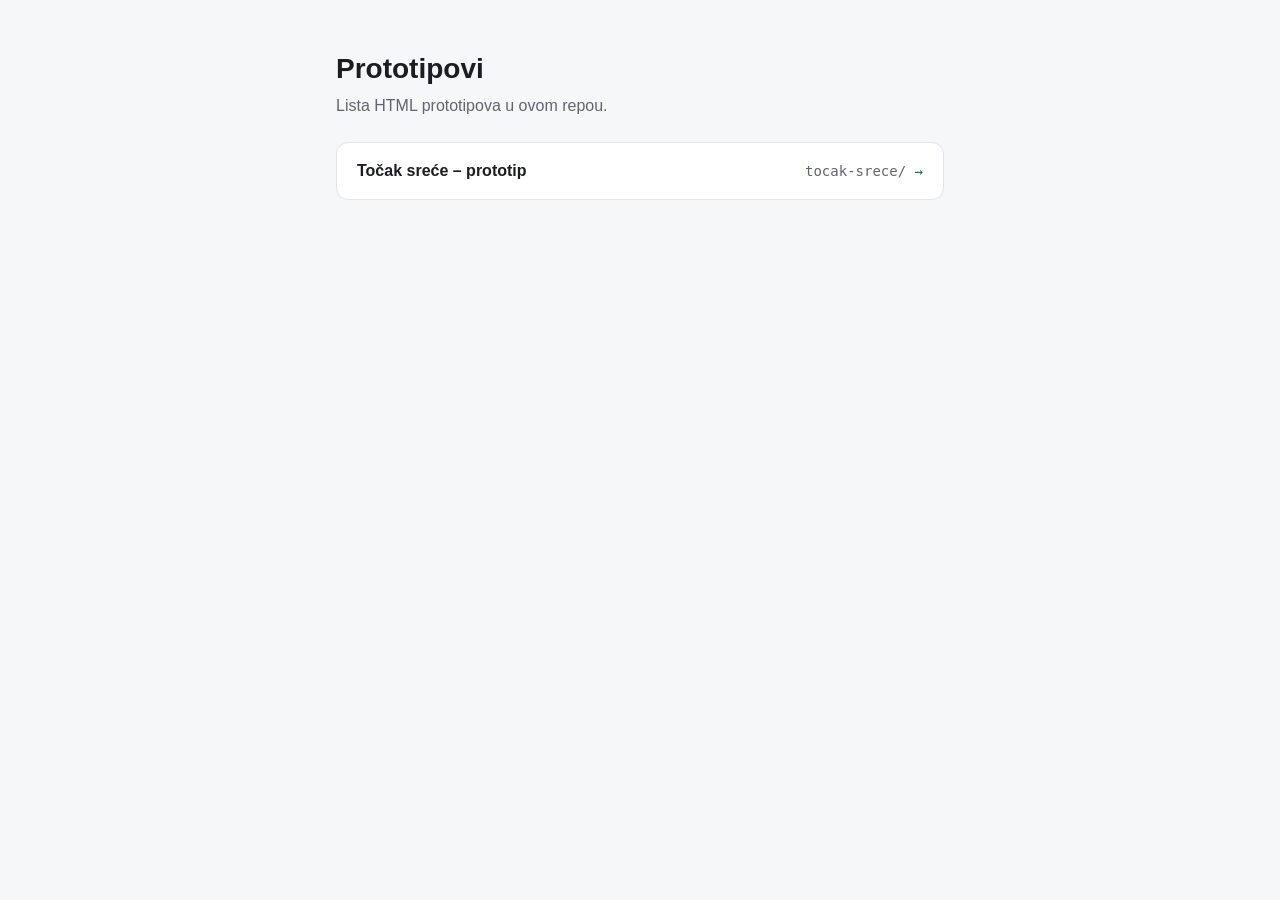
==== index.html @ b914b086 "Add prototypes index Co-Authored-By: Claude Opus 5.5 <noreply@anthropic.com>" ====
<!DOCTYPE html>
<html lang="sr">
<head>
  <meta charset="UTF-8">
  <meta name="viewport" content="width=device-width, initial-scale=1">
  <meta name="color-scheme" content="light dark">
  <title>Prototipovi</title>
  <style>
    :root {
      --bg: #f6f7f9;
      --surface: #ffffff;
      --text: #1a1d23;
      --muted: #5f6672;
      --border: #e2e5ea;
      --accent: #057d11;
      --hover: #f0f3f6;
    }
    @media (prefers-color-scheme: dark) {
      :root {
        --bg: #0f1216;
        --surface: #1a1f26;
        --text: #f2f4f7;
        --muted: #9aa3ae;
        --border: #2c333d;
        --accent: #78e483;
        --hover: #222932;
      }
    }
    * { box-sizing: border-box; }
    body {
      margin: 0;
      background: var(--bg);
      color: var(--text);
      font-family: -apple-system, BlinkMacSystemFont, "Segoe UI", Roboto, Helvetica, Arial, sans-serif;
      line-height: 1.5;
    }
    main {
      max-width: 640px;
      margin: 0 auto;
      padding: 48px 16px;
    }
    h1 {
      margin: 0 0 4px;
      font-size: 28px;
      font-weight: 700;
    }
    p {
      margin: 0 0 24px;
      color: var(--muted);
    }
    ul {
      list-style: none;
      margin: 0;
      padding: 0;
      background: var(--surface);
      border: 1px solid var(--border);
      border-radius: 12px;
      overflow: hidden;
    }
    li + li { border-top: 1px solid var(--border); }
    a {
      display: flex;
      justify-content: space-between;
      align-items: center;
      gap: 16px;
      padding: 16px 20px;
      color: var(--text);
      text-decoration: none;
    }
    a:hover, a:focus-visible { background: var(--hover); }
    a:focus-visible { outline: 2px solid var(--accent); outline-offset: -2px; }
    .name { font-weight: 600; }
    .path { color: var(--muted); font-size: 14px; font-family: ui-monospace, SFMono-Regular, Consolas, monospace; }
    .path::after { content: " →"; color: var(--accent); }
  </style>
</head>
<body>
  <main>
    <h1>Prototipovi</h1>
    <p>Lista HTML prototipova u ovom repou.</p>
    <ul>
      <li><a href="tocak-srece/"><span class="name">Točak sreće – prototip</span><span class="path">tocak-srece/</span></a></li>
    </ul>
  </main>
</body>
</html>
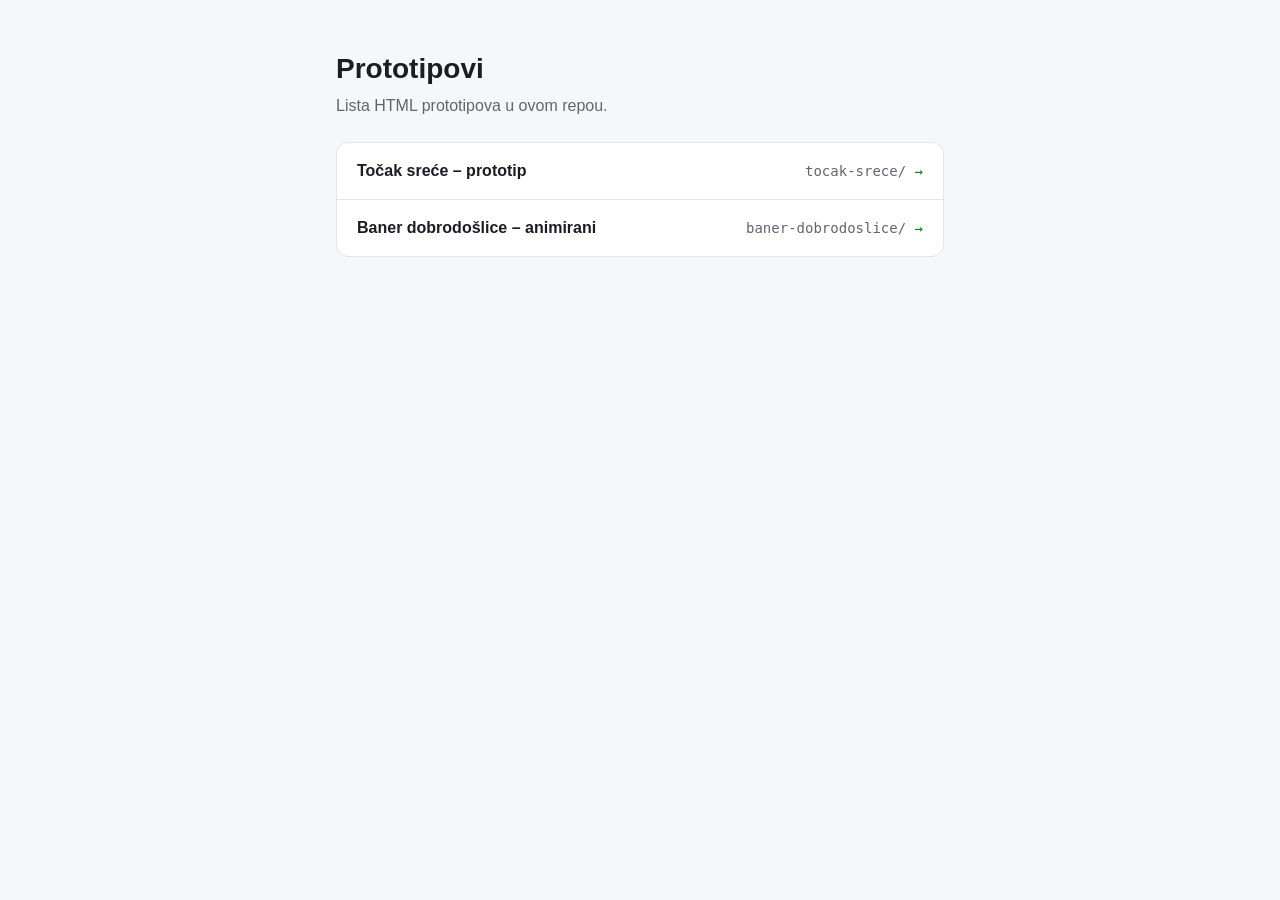
==== commit e0983740: "baner-dobrodoslice: animirani baner po Figmi HomeDiscovery 1009:11386 HTML/CSS + JS (Web Animations " ====
--- a/index.html
+++ b/index.html
@@ -80,6 +80,7 @@
     <p>Lista HTML prototipova u ovom repou.</p>
     <ul>
       <li><a href="tocak-srece/"><span class="name">Točak sreće – prototip</span><span class="path">tocak-srece/</span></a></li>
+      <li><a href="baner-dobrodoslice/"><span class="name">Baner dobrodošlice – animirani</span><span class="path">baner-dobrodoslice/</span></a></li>
     </ul>
   </main>
 </body>
